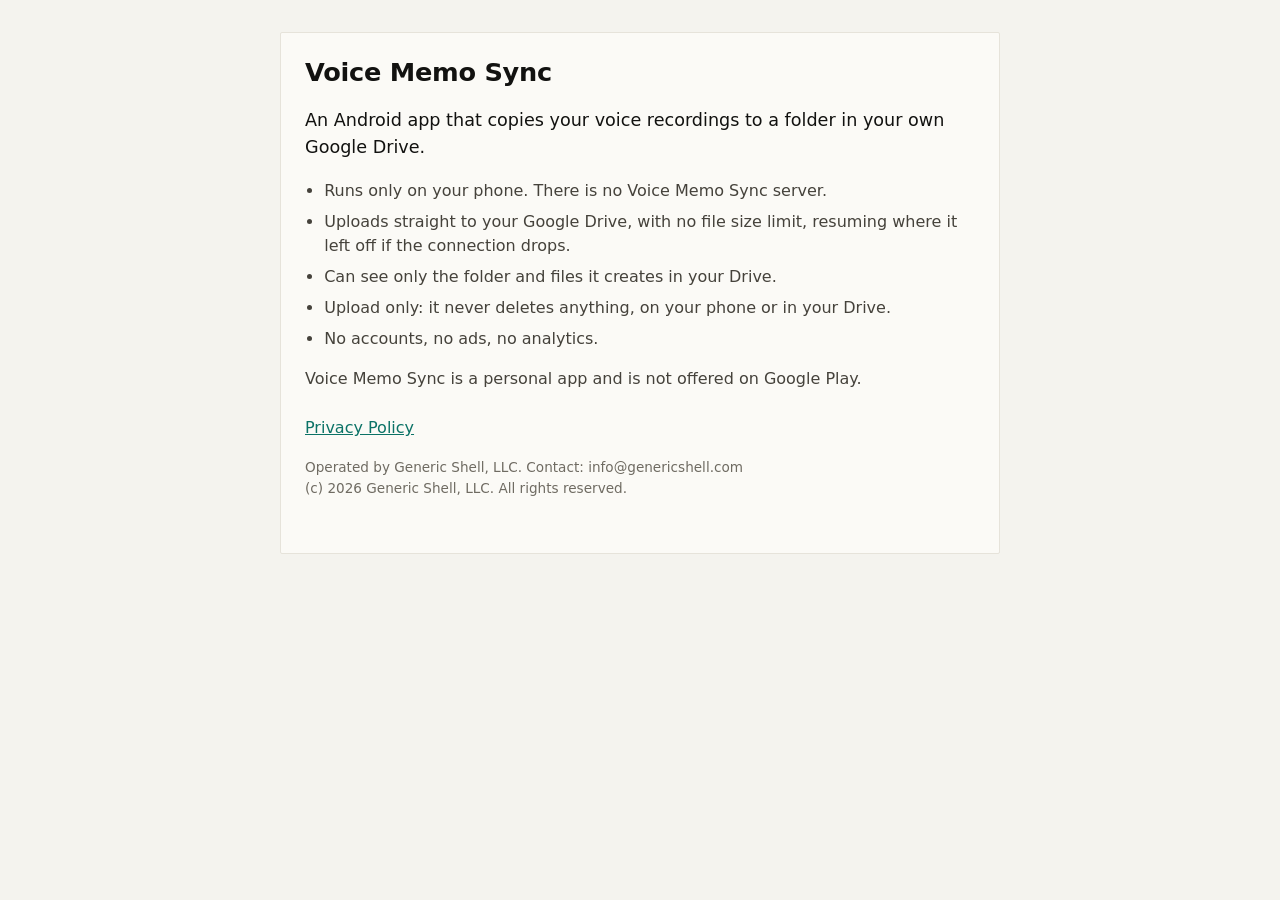
==== index.html @ 6de3da02 "Voice Memo Sync home page and privacy policy Public pages for the Google Auth Platform branding (hom" ====
<!DOCTYPE html>
<html lang="en">
<head>
<meta charset="utf-8">
<meta name="viewport" content="width=device-width, initial-scale=1">
<title>Voice Memo Sync</title>
<link rel="stylesheet" href="style.css">
</head>
<body>
<main>
<h1>Voice Memo Sync</h1>
<p class="lede">An Android app that copies your voice recordings to a folder in your own Google Drive.</p>

<ul class="facts">
<li>Runs only on your phone. There is no Voice Memo Sync server.</li>
<li>Uploads straight to your Google Drive, with no file size limit, resuming where it left off if the connection drops.</li>
<li>Can see only the folder and files it creates in your Drive.</li>
<li>Upload only: it never deletes anything, on your phone or in your Drive.</li>
<li>No accounts, no ads, no analytics.</li>
</ul>

<p>Voice Memo Sync is a personal app and is not offered on Google Play.</p>

<p class="links"><a href="privacy.html">Privacy Policy</a></p>

<p class="meta">Operated by Generic Shell, LLC. Contact: info@genericshell.com<br>
(c) 2026 Generic Shell, LLC. All rights reserved.</p>
</main>
</body>
</html>
---- style.css ----
/* Terminal Neon, the app's design system: flat planes, hairline borders, accent only on links. */
:root {
  --plane: #f4f3ee; --surface: #fbfaf6; --grid: #e6e3da;
  --muted: #6f6b62; --ink2: #45423b; --ink: #121210; --accent: #0b7266;
}
@media (prefers-color-scheme: dark) {
  :root {
    --plane: #0b0b0a; --surface: #131311; --grid: #23231f;
    --muted: #918c84; --ink2: #cbc6bc; --ink: #f4f2ec; --accent: #2fe3c8;
  }
}
* { box-sizing: border-box; }
html { background: var(--plane); color: var(--ink); }
body {
  margin: 0;
  font: 16px/1.55 system-ui, -apple-system, "Segoe UI", Roboto, Helvetica, Arial, sans-serif;
  font-variant-numeric: tabular-nums;
}
main {
  max-width: 720px; margin: 32px auto; padding: 24px 24px 40px;
  background: var(--surface); border: 1px solid var(--grid); border-radius: 2px;
}
h1 { font-size: 1.6rem; line-height: 1.25; margin: 0 0 8px; letter-spacing: -0.01em; }
h2 {
  font-size: 0.78rem; letter-spacing: 0.12em; text-transform: uppercase; color: var(--muted);
  margin: 28px 0 8px; padding-top: 12px; border-top: 1px solid var(--grid);
}
p, li { color: var(--ink2); max-width: 68ch; }
ul { padding-left: 1.2em; }
li { margin: 6px 0; }
strong { color: var(--ink); }
a { color: var(--accent); }
.lede { font-size: 1.1rem; color: var(--ink); }
.meta, .nav { font-size: 0.85rem; color: var(--muted); }
.links { margin-top: 24px; }
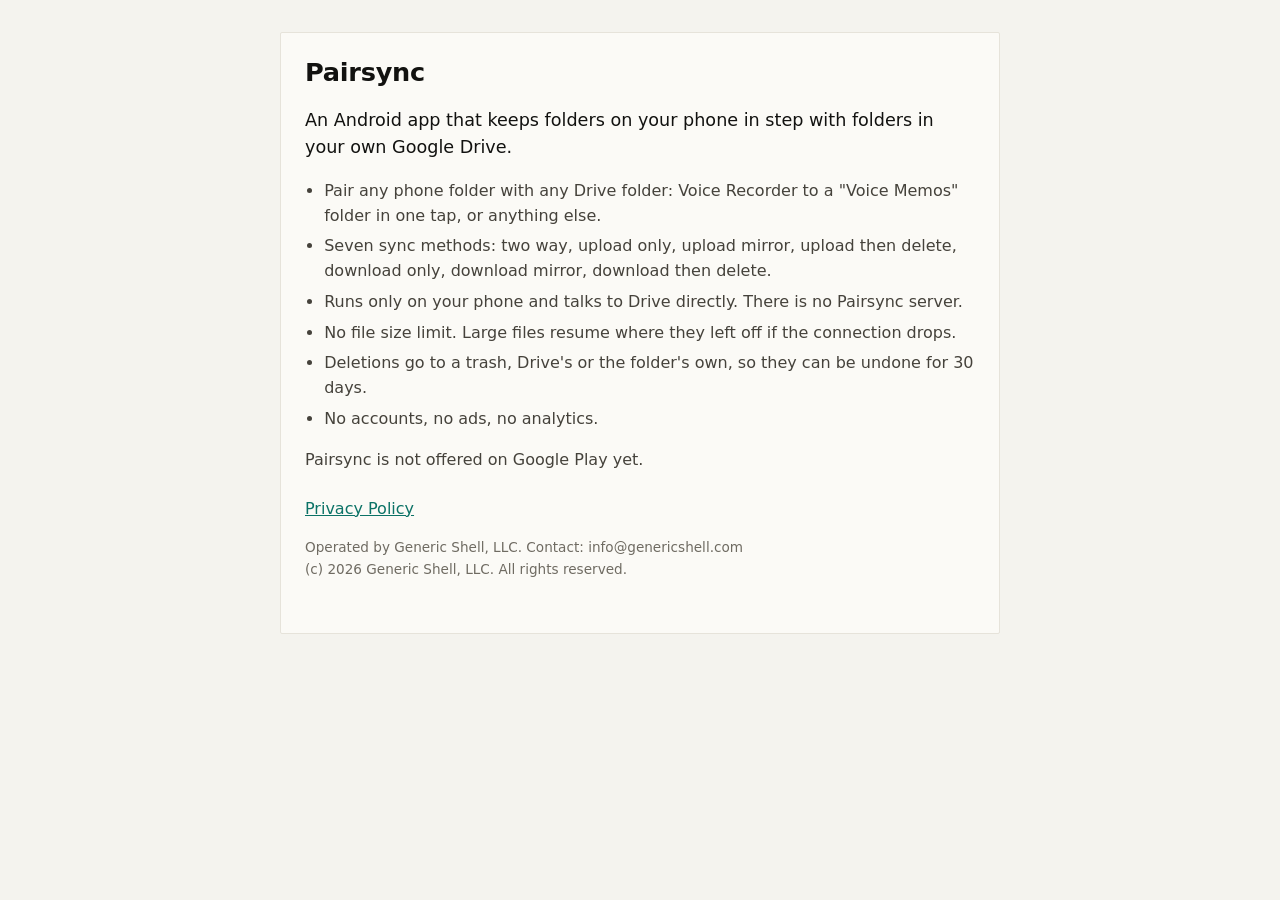
==== commit 3b9a6d23: "Pairsync: home page and privacy policy for the folder sync app Full Drive access explained (two way " ====
--- a/index.html
+++ b/index.html
@@ -3,23 +3,24 @@
 <head>
 <meta charset="utf-8">
 <meta name="viewport" content="width=device-width, initial-scale=1">
-<title>Voice Memo Sync</title>
+<title>Pairsync</title>
 <link rel="stylesheet" href="style.css">
 </head>
 <body>
 <main>
-<h1>Voice Memo Sync</h1>
-<p class="lede">An Android app that copies your voice recordings to a folder in your own Google Drive.</p>
+<h1>Pairsync</h1>
+<p class="lede">An Android app that keeps folders on your phone in step with folders in your own Google Drive.</p>
 
 <ul class="facts">
-<li>Runs only on your phone. There is no Voice Memo Sync server.</li>
-<li>Uploads straight to your Google Drive, with no file size limit, resuming where it left off if the connection drops.</li>
-<li>Can see only the folder and files it creates in your Drive.</li>
-<li>Upload only: it never deletes anything, on your phone or in your Drive.</li>
+<li>Pair any phone folder with any Drive folder: Voice Recorder to a "Voice Memos" folder in one tap, or anything else.</li>
+<li>Seven sync methods: two way, upload only, upload mirror, upload then delete, download only, download mirror, download then delete.</li>
+<li>Runs only on your phone and talks to Drive directly. There is no Pairsync server.</li>
+<li>No file size limit. Large files resume where they left off if the connection drops.</li>
+<li>Deletions go to a trash, Drive's or the folder's own, so they can be undone for 30 days.</li>
 <li>No accounts, no ads, no analytics.</li>
 </ul>
 
-<p>Voice Memo Sync is a personal app and is not offered on Google Play.</p>
+<p>Pairsync is not offered on Google Play yet.</p>
 
 <p class="links"><a href="privacy.html">Privacy Policy</a></p>
 
